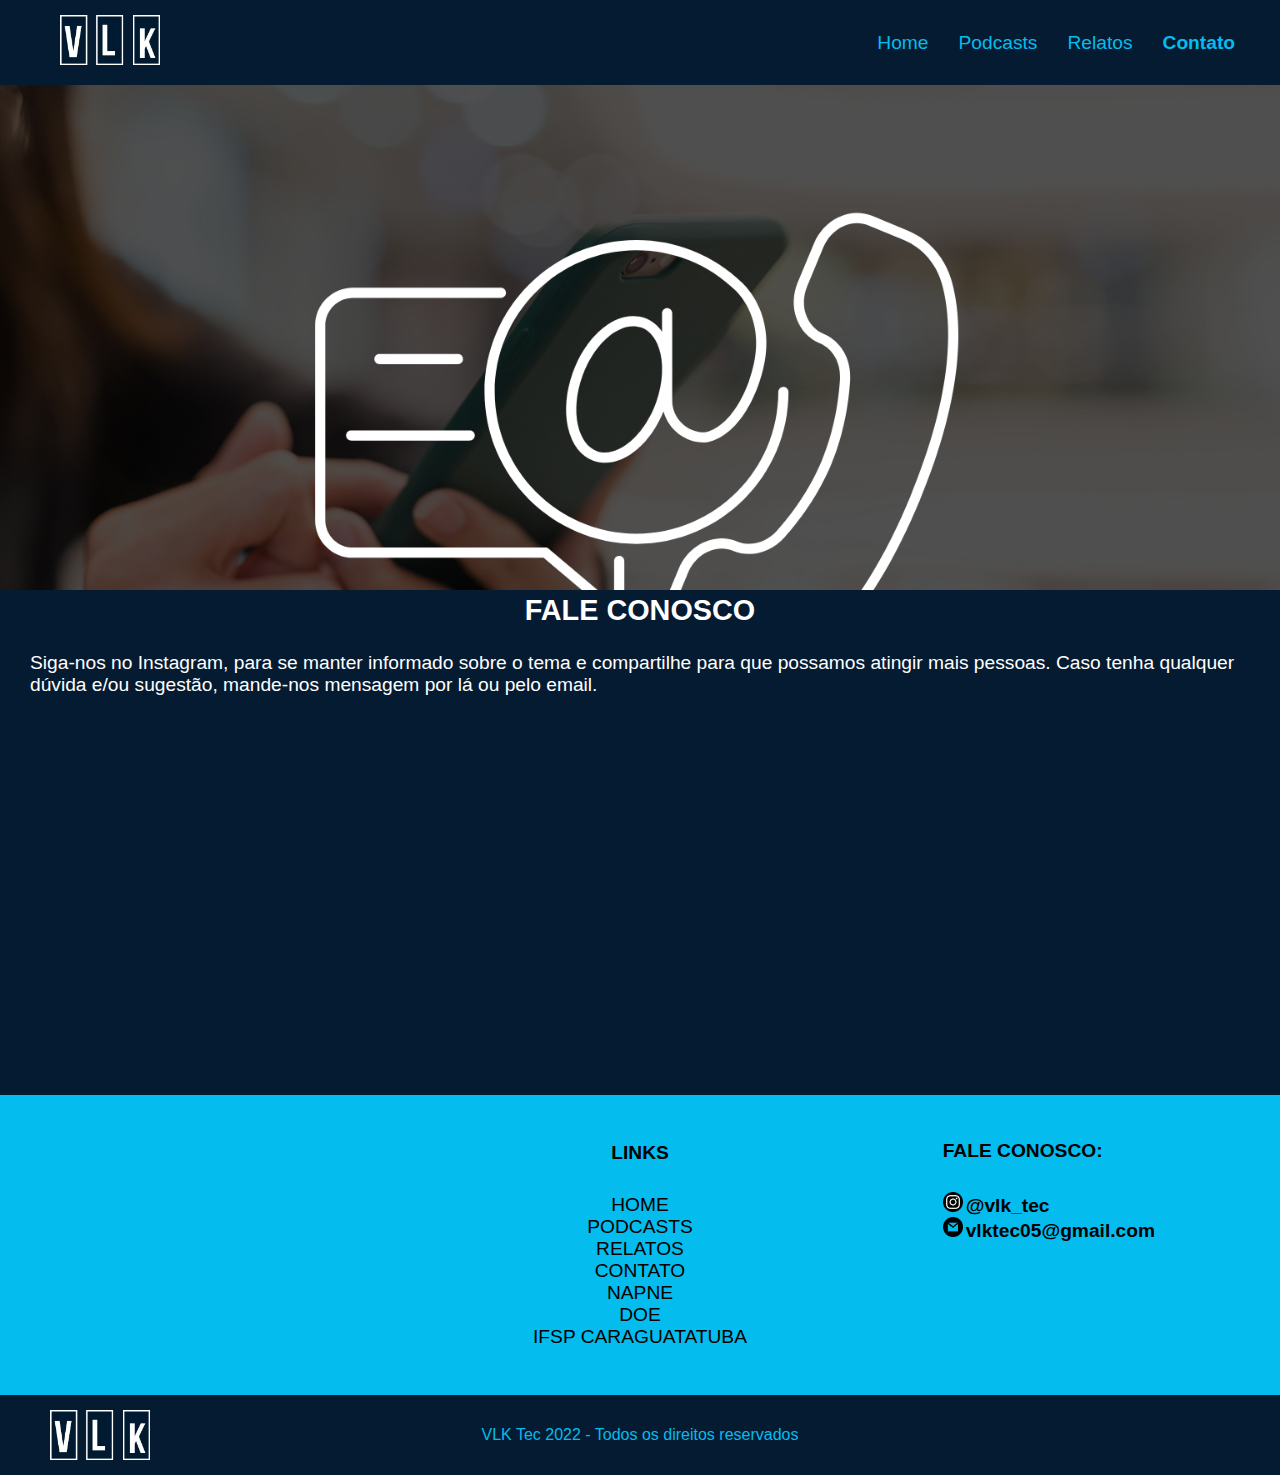
==== contato.html @ 39406140 "versão atualizada" ====
<!DOCTYPE html>
<html lang="pt-br">
<head>
    <meta charset="UTF-8">
    <meta http-equiv="X-UA-Compatible" content="IE=edge">
    <meta name="viewport" content="width=device-width, initial-scale=1.0">
    <link rel="stylesheet" href="style.css">
    <title>VLK - Contatos</title>
</head>
<body>
    <nav>
        <div class="logo">
            <img src="img/logo.png" alt="logo">
        </div>
        <ul class="menu">
            <li><a href="index.html">Home</a></li>
            <li><a href="podcasts.html">Podcasts</a></li>
            <li><a href="relatos.html">Relatos</a></li>
            <li class="selected"><a href="Contato.html">Contato</a></li>
        </ul>
    </nav>
        
            <!--Imagem Parallax-->
            <section class="title-page" style="background-image: url(img/contato.png);"></section>
        
                
                <section>
                    <div class="texto03">
                        <h2>FALE CONOSCO</h2>
                        <p> Siga-nos no Instagram, para se manter informado sobre o tema e compartilhe 
                            para que possamos atingir mais pessoas. Caso tenha qualquer dúvida
                            e/ou sugestão, mande-nos mensagem por lá ou pelo email.</p>
                    </div>
                </section>

                <!-- rodape -->
                <footer>
                    <div class="maps">
                        <iframe src="https://www.google.com/maps/embed?pb=!1m18!1m12!1m3!1d3655.095592577922!2d-45.42768998678593!3d-23.636747397591122!2m3!1f0!2f0!3f0!3m2!1i1024!2i768!4f13.1!3m3!1m2!1s0x94cd631551d2d585%3A0xbe6efd4b81fb3cd0!2sIFSP!5e0!3m2!1spt-BR!2sbr!4v1659821990409!5m2!1spt-BR!2sbr" width="300" height="250" style="border:0;" allowfullscreen="" loading="lazy" referrerpolicy="no-referrer-when-downgrade"></iframe>
                    </div>
                    <div class="links">
                        <p><b>LINKS</b></p>
                        <li><a href="index.html">HOME</a></li>
                        <li><a href="podcasts.html">PODCASTS</a></li>
                        <li><a href="">RELATOS</a></li>
                        <li><a href="">CONTATO</a></li>
                        <li><a href="https://spo.ifsp.edu.br/napne">NAPNE</a></li>
                        <li><a href="">DOE</a></li>
                        <li><a href="https://www.ifspcaraguatatuba.edu.br/">IFSP CARAGUATATUBA</a></li>
                    </div>
                    <div class="redes_sociais">
                        <p><b>FALE CONOSCO:</b></p>
                        <li><img src="img/icone_inst.png" alt=""><a href="https://instagram.com/vlk_tec?igshid=YmMyMTA2M2Y="><b>@vlk_tec</b></a></li>
                        <li><img src="img/icone_gmail.png" alt=""><a href=""><b>vlktec05@gmail.com</b></a></li>
                    </div>
                </footer>
                <footer class="footer_final">
                    <div class="logo-footer">
                        <img src="img/logo.png" alt="logo">
                    </div>
                    <p>VLK Tec 2022 - Todos os direitos reservados</p>
                    <div></div>
                </footer>
                </header>
            </body>
        </html>
---- style.css ----
body,
ul,
li,
p {
	margin: 0px;
	padding: 0px;
	list-style: none;
	font-size: 1.2rem;
	font-family: Arial, Helvetica, sans-serif;
}

h1 {
	font-family: "Fjalla One", sans-serif;
	font-size: 50px;
}

a {
	text-decoration: none;
	color: white;
}

nav {
	background-color: #051b32;
	display: flex;
	flex-wrap: wrap;
	justify-content: space-between;
	align-items: center;
	padding: 15px;
}

.logo > img {
	height: 50px;
	margin-left: 45px;
}

.menu {
	display: flex;
	padding-right: 20px;
}

.menu li {
	margin-left: 10px;
}

.menu li a {
	display: block;
	padding: 10px;
	color: #04bced;
}

.menu a:hover {
	text-decoration: underline;
}

.menu li.selected {
	font-weight: bold;
}

.flex {
	text-align: center;
	display: flex;
	flex-wrap: wrap;
	max-width: 800px;
	margin: 0 auto;
}

.flex > div {
	margin-left: auto;
}

header {
	background-image: url(img/banner.png);
	background-size: cover;
	background-position: center;
	height: 800px;
}

header h1 {
	display: flex;
	justify-content: center;
	text-align: center;
	align-items: end;
	margin: 0px;
	color: white;
	height: 260px;
}

.container {
	position: relative;
	display: flex;
	flex-direction: row;
	flex-wrap: wrap;
	justify-content: space-around;
	align-items: end;
	height: 285px;
}

.container img {
	height: 120px;
}

.legenda {
	display: flex;
	flex-direction: row;
	flex-wrap: wrap;
	text-align: center;
	justify-content: space-around;
	color: white;
	font-size: 1.5rem;
	text-shadow: 2px 4px 5px black;
}

.legenda > div {
	height: 100px;
	width: 230px;
}

.legenda p {
	font-size: 1.5rem;
}

main {
	background-color: #051b32;
	height: 505px;
	width: 100%;
	position: relative;
	display: flex;
}

.equipe {
	display: flex;
	height: 425px;
	padding-left: 40px;
	padding-top: 40px;
	padding-right: 40px;
}

.equipe img {
	height: 425px;
	width: 425px;
}

.texto p {
	width: 878px;
}

.texto {
	display: flex;
	flex-direction: column;
	width: 970px;
	color: white;
	height: 465px;
}

.texto a {
	color: #04bced;
}

h2 {
	margin: 0px;
	text-align: center;
	padding-bottom: 25px;
	padding-top: 40px;
}

section {
	background-color: #051b32;
	height: 505px;
	width: 100%;
	position: relative;
	display: flex;
	justify-content: flex-end;
}

.part_02 {
	display: flex;
	height: 505px;
	align-items: center;
	padding-right: 40px;
}

.part_02 img {
	height: 344px;
	width: 550px;
}

.texto02 {
	display: flex;
	flex-direction: column;
	width: 970px;
	color: white;
	height: 505px;
	align-items: center;
	justify-content: center;
}

.texto02 h2 {
	color: white;
	padding: 0px;
	margin: 0px;
	text-align: center;
	padding-bottom: 25px;
}

.texto02 p {
	width: 753px;
	height: 155px;
	padding-left: 40px;
	padding-right: 40px;
	text-align: center;
}

.segunda_img {
	display: flex;
	flex-direction: column;
}

article {
	background-color: #051b32;
	width: 100%;
	height: 720px;
}

.texto03 {
	width: 100%;
	height: 110px;
	display: flex;
	flex-direction: column;
	align-items: center;
	justify-content: center;
}

.texto03 > p {
	width: 1220px;
	color: white;
}

.texto03 > h2 {
	padding-top: 0;
	width: 1220px;
	color: white;
}

.texto03 a {
	color: #04bced;
}

.bio-equipe {
	width: 100%;
	height: 590px;
	display: flex;
	flex-direction: column;
	align-items: center;
}

.bio-equipe > h2 {
	padding-bottom: 0;
	padding-top: 75px;
	color: white;
}

.perfil {
	width: 1100px;
	height: 450px;
	border-top: 3px solid #04bced;
	border-bottom: 3px solid #04bced;
	display: flex;
	align-items: center;
	justify-content: center;
	flex-wrap: wrap;
}

.perfil img {
	border: 3px solid #04bced;
	border-radius: 20px;
}

.perfil a {
	padding-top: 10px;
	text-decoration: underline;
}

.perfil01,
.perfil02,
.perfil03,
.perfil04,
.perfil05,
.perfil06 {
	display: flex;
	flex-direction: column;
	align-items: center;
	padding: 0 100px;
}

.perfil img {
	width: 150px;
}

footer {
	background-color: #04bced;
	height: 300px;
	width: 100%;
	display: flex;
	justify-content: center;
}

.maps {
	display: flex;
	width: 375px;
	height: 300px;
	align-items: center;
	justify-content: center;
}

.links {
	display: flex;
	flex-direction: column;
	width: 673px;
	align-items: center;
	justify-content: center;
}

.links li a {
	color: black;
}

.links p {
	padding-bottom: 30px;
}

.links a:hover {
	text-decoration: underline;
}

.redes_sociais img {
	height: 20px;
	width: 20px;
	padding-right: 3px;
}

.redes_sociais {
	height: 191px;
	width: 375px;
	display: flex;
	flex-direction: column;
	justify-content: center;
}

.redes_sociais p {
	padding-bottom: 30px;
}

.redes_sociais li a {
	color: black;
}

.redes_sociais a:hover {
	text-decoration: underline;
}

.footer_final {
	background-color: #051b32;
	height: 80px;
	width: 100%;
	flex-wrap: wrap;
	display: flex;
	align-items: center;
	justify-content: space-between;
}

.logo-footer {
	height: 80px;
}

.logo-footer img {
	height: 50px;
}

.footer_final > p {
	color: #04bced;
	text-align: center;
	font-size: 1rem;
	flex-wrap: wrap;
}

.logo-footer {
	display: flex;
	align-items: center;
	justify-content: flex-end;
}

.footer_final div {
	height: 80px;
	width: 150px;
}

/* index-relatos */

.header-relatos {
	height: 700px;
	width: 100%;
}

.container-relatos {
	background-image: url(img/VLR.png);
	background-color: black;
	height: 180px;
	width: 100%;
	background-size: cover;
	background-position: center;
	display: flex;
	justify-content: center;
}

.img-h1 {
	height: 180px;
	display: flex;
	align-items: center;
}

.container-relatos img {
	height: 50px;
	width: 50px;
	display: flex;
}

.container-relatos h1 {
	color: black;
	height: 180px;
	width: 100%;
	display: flex;
	align-items: center;
}

.text-relatos {
	background-color: #051b32;
	color: black;
	height: 520px;
	width: 100%;
	display: flex;
	align-items: center;
	justify-content: center;
}

.carrossel-relatos {
	background-color: rgb(0, 0, 0);
	height: 450px;
	width: 1200px;
	overflow: hidden;
}

.carrossel-relatos .fotos {
	width: 500%;
	animation-name: animacao;
	animation-duration: 20s;
	animation-iteration-count: infinite;
	color: white;
	display: flex;
}

.carrossel-relatos .fotos p {
	width: 20%;
	font-size: 2rem;
	display: flex;
	align-items: center;
	justify-content: center;
	height: 450px;
}

@keyframes animacao {
	0% {
		margin-left: 0;
	}
	20% {
		margin-left: 0;
	}
	25% {
		margin-left: -100%;
	}
	45% {
		margin-left: -100%;
	}
	50% {
		margin-left: -200%;
	}
	70% {
		margin-left: -200%;
	}
	75% {
		margin-left: -300%;
	}
	95% {
		margin-left: -300%;
	}
	100% {
		margin-left: -400%;
	}
}

.main-relatos {
	background-color: #051b32;
	height: 900px;
	width: 100%;
	display: flex;
	flex-direction: column;
}

.text-relatos02 {
	height: 250px;
	width: 100%;
	display: flex;
	flex-direction: column;
	align-items: center;
	justify-content: flex-end;
	color: white;
}

.text-relatos02 a {
	color: #04bced;
}

.text-relatos02 p {
	height: 150px;
	width: 1200px;
}

.text-relatos02 h2 {
	padding: 0;
}

.form-midia {
	height: 600px;
	width: 100%;
	display: flex;
	align-items: center;
	justify-content: center;
}

.form {
	background-color: #051b32;
	height: 500px;
	width: 500px;
}

.midia {
	height: 500px;
	width: 500px;
	display: flex;
	flex-direction: column;
	justify-content: center;
	align-items: center;
}

.midia img {
	height: 20px;
	width: 20px;
	padding-right: 3px;
}

.midia li {
	width: 215px;
}

.midia li a {
	color: white;
}

.midia a:hover {
	text-decoration: underline;
}

/*Título da página Podcasts*/

.conclusao {
	width: 100%;
	height: 1000px;
}

.texto1 {
	width: 100%;
	height: 355px;
	color: #ffff;
	display: flex;
	align-items: center;
	justify-content: space-evenly;
}

.persona {
	width: 150px;
	height: 500px;
}

.texto-conclusao {
	width: 1000px;
    display: flex;
    flex-direction: column;
    align-items: center;
    justify-content: center;
}

.texto-conclusao > h1 {
	height: 50px;
	margin-bottom: 30px;
}

.texto-conclusao > p {
	border: 2px solid #04bced;
}

.title-page {
	padding: 0px;
	width: 100%;
	min-height: 150px;
	background-size: cover;
	background-repeat: no-repeat;
	position: relative;
	background-position: center;
}

.paragrafo-audio-single p {
	width: 990px;
	height: 200px;
	color: white;
	padding-left: 40px;
	padding-right: 40px;
	text-align: center;
}
.sobre-audio {
	height: 600px;
}

.audio-entrevista-single p {
	width: 999px;
	height: 40px;
	color: #43c3dd;
	padding-left: 50px;
	padding-right: 100px;
}

.audio-entrevista-single audio {
	width: 700px;
}

.title-page {
	background-position: center;
	background-size: cover;
	background-repeat: no-repeat;
	background-attachment: fixed;
}

.nexus {
	display: flex;
	flex-direction: column;
	width: 60%;
	color: white;
	height: 300px;
	align-items: center;
	justify-content: center;
	float: left;
}

.nexus h2 {
	color: white;
	padding: 0px;
	margin: 0px;
	text-align: center;
	padding-bottom: 25px;
}

.nexus p {
	width: 878px;
	height: 175px;
	padding-left: 40px;
	padding-right: 40px;
	text-align: center;
}

.fotos {
	width: 40%;
	padding-right: 200px;
}

.carrossel {
	height: 750px;
}

.carousel-item {
	height: 750px;
}

/* biografia equipe */

.main-bio {
	background-color: #051b32;
	width: 100%;
	height: 550px;
	display: flex;
	flex-direction: column;
	align-items: center;
	color: white;
	border-top: 3px solid #04bced;
}

.main-bio h1 {
	margin: 0;
	height: 75px;
	display: flex;
	align-items: center;
}

.main-bio h2 {
	margin: 0;
	padding: 0;
	padding-top: 10px;
}

.img-bio {
	width: 100%;
	height: 475px;
	display: flex;
	justify-content: center;
	border-top: 3px solid #04bced;
}

.img-perfil {
	width: 500px;
	height: 475px;
	display: flex;
	flex-direction: column;
	align-items: center;
	justify-content: center;
}

.bio-perfil {
	width: 500px;
	height: 475px;
	display: flex;
	align-items: center;
}

/*Contato*/
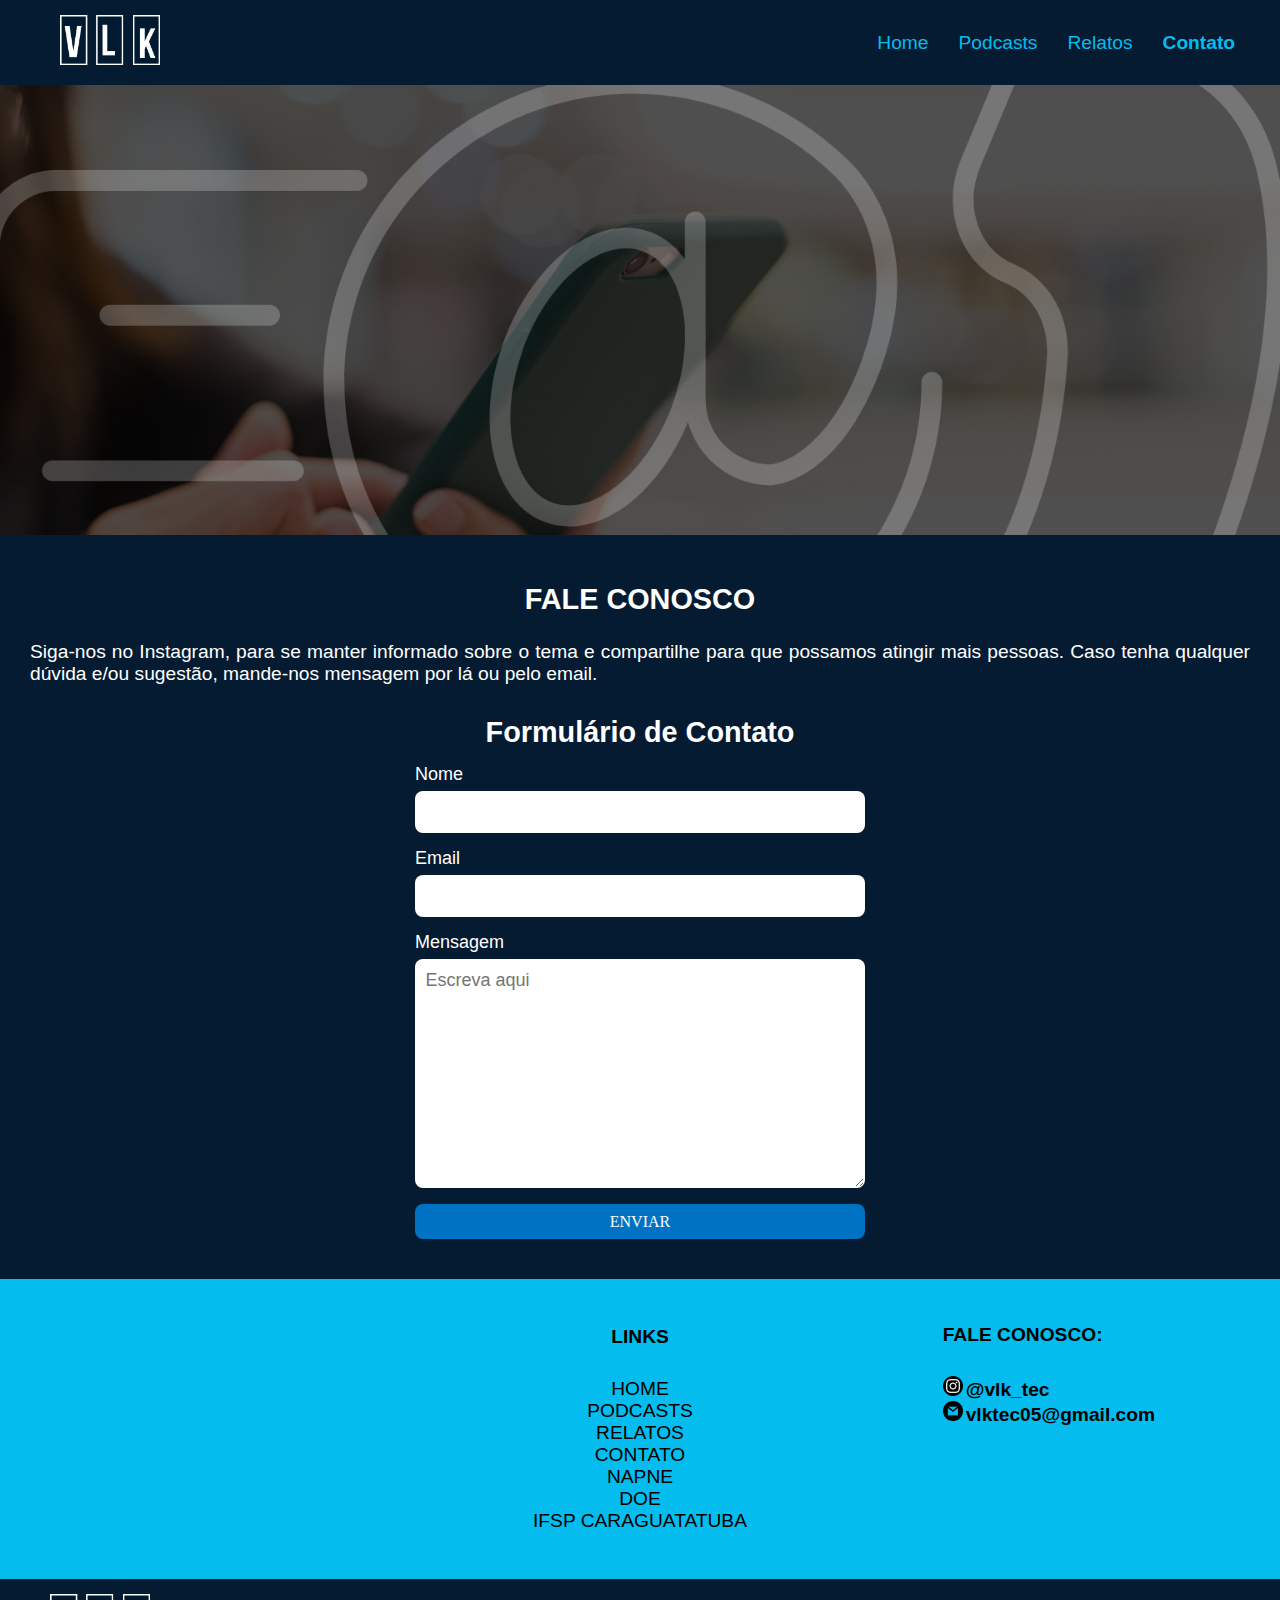
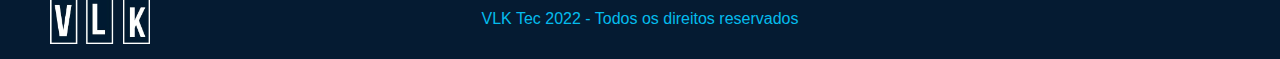
==== commit 43c10ac7: "Atualização de acabamentos finais" ====
--- a/contato.html
+++ b/contato.html
@@ -1,5 +1,6 @@
 <!DOCTYPE html>
 <html lang="pt-br">
+
 <head>
     <meta charset="UTF-8">
     <meta http-equiv="X-UA-Compatible" content="IE=edge">
@@ -7,6 +8,7 @@
     <link rel="stylesheet" href="style.css">
     <title>VLK - Contatos</title>
 </head>
+
 <body>
     <nav>
         <div class="logo">
@@ -19,48 +21,66 @@
             <li class="selected"><a href="Contato.html">Contato</a></li>
         </ul>
     </nav>
-        
-            <!--Imagem Parallax-->
-            <section class="title-page" style="background-image: url(img/contato.png);"></section>
-        
-                
-                <section>
-                    <div class="texto03">
-                        <h2>FALE CONOSCO</h2>
-                        <p> Siga-nos no Instagram, para se manter informado sobre o tema e compartilhe 
-                            para que possamos atingir mais pessoas. Caso tenha qualquer dúvida
-                            e/ou sugestão, mande-nos mensagem por lá ou pelo email.</p>
-                    </div>
-                </section>
 
-                <!-- rodape -->
-                <footer>
-                    <div class="maps">
-                        <iframe src="https://www.google.com/maps/embed?pb=!1m18!1m12!1m3!1d3655.095592577922!2d-45.42768998678593!3d-23.636747397591122!2m3!1f0!2f0!3f0!3m2!1i1024!2i768!4f13.1!3m3!1m2!1s0x94cd631551d2d585%3A0xbe6efd4b81fb3cd0!2sIFSP!5e0!3m2!1spt-BR!2sbr!4v1659821990409!5m2!1spt-BR!2sbr" width="300" height="250" style="border:0;" allowfullscreen="" loading="lazy" referrerpolicy="no-referrer-when-downgrade"></iframe>
-                    </div>
-                    <div class="links">
-                        <p><b>LINKS</b></p>
-                        <li><a href="index.html">HOME</a></li>
-                        <li><a href="podcasts.html">PODCASTS</a></li>
-                        <li><a href="">RELATOS</a></li>
-                        <li><a href="">CONTATO</a></li>
-                        <li><a href="https://spo.ifsp.edu.br/napne">NAPNE</a></li>
-                        <li><a href="">DOE</a></li>
-                        <li><a href="https://www.ifspcaraguatatuba.edu.br/">IFSP CARAGUATATUBA</a></li>
-                    </div>
-                    <div class="redes_sociais">
-                        <p><b>FALE CONOSCO:</b></p>
-                        <li><img src="img/icone_inst.png" alt=""><a href="https://instagram.com/vlk_tec?igshid=YmMyMTA2M2Y="><b>@vlk_tec</b></a></li>
-                        <li><img src="img/icone_gmail.png" alt=""><a href=""><b>vlktec05@gmail.com</b></a></li>
-                    </div>
-                </footer>
-                <footer class="footer_final">
-                    <div class="logo-footer">
-                        <img src="img/logo.png" alt="logo">
-                    </div>
-                    <p>VLK Tec 2022 - Todos os direitos reservados</p>
-                    <div></div>
-                </footer>
-                </header>
-            </body>
-        </html>+    <!--Imagem Parallax-->
+    <section class="title-page" style="background-image: url(img/contato.png);"></section>
+
+    <section class="section-contato">
+        <div class="texto-contato">
+            <h2>FALE CONOSCO</h2>
+            <p> Siga-nos no Instagram, para se manter informado sobre o tema e compartilhe
+                para que possamos atingir mais pessoas. Caso tenha qualquer dúvida
+                e/ou sugestão, mande-nos mensagem por lá ou pelo email.</p>
+        </div>
+        <div class="modal-contato">
+            <h2>Formulário de Contato</h2>
+            <form action="https://api.staticforms.xyz/submit" method="POST" class="form-contato">
+                <label for="name">Nome</label>
+                <input type="text" name="name" id="name" required>
+                <label for="name">Email</label>
+                <input type="email" name="email" id="email" required>
+                <label for="name">Mensagem</label>
+                <textarea name="message" id="message" placeholder="Escreva aqui" required></textarea>
+                <button type="submit">ENVIAR</button>
+                <input type="hidden" name="accessKey" value="879d43a2-7dad-45a7-976f-e3c6f8b89692">
+                <input type="hidden" name="redirectTo" value="http://127.0.0.1:5500/index.html">
+           </form>
+        </div>
+    </section>
+
+    <!-- rodape -->
+    <footer>
+        <div class="maps">
+            <iframe
+                src="https://www.google.com/maps/embed?pb=!1m18!1m12!1m3!1d3655.095592577922!2d-45.42768998678593!3d-23.636747397591122!2m3!1f0!2f0!3f0!3m2!1i1024!2i768!4f13.1!3m3!1m2!1s0x94cd631551d2d585%3A0xbe6efd4b81fb3cd0!2sIFSP!5e0!3m2!1spt-BR!2sbr!4v1659821990409!5m2!1spt-BR!2sbr"
+                width="300" height="250" style="border:0;" allowfullscreen="" loading="lazy"
+                referrerpolicy="no-referrer-when-downgrade"></iframe>
+        </div>
+        <div class="links">
+            <p><b>LINKS</b></p>
+            <li><a href="index.html">HOME</a></li>
+            <li><a href="podcasts.html">PODCASTS</a></li>
+            <li><a href="">RELATOS</a></li>
+            <li><a href="">CONTATO</a></li>
+            <li><a href="https://spo.ifsp.edu.br/napne">NAPNE</a></li>
+            <li><a href="">DOE</a></li>
+            <li><a href="https://www.ifspcaraguatatuba.edu.br/">IFSP CARAGUATATUBA</a></li>
+        </div>
+        <div class="redes_sociais">
+            <p><b>FALE CONOSCO:</b></p>
+            <li><img src="img/icone_inst.png" alt=""><a
+                    href="https://instagram.com/vlk_tec?igshid=YmMyMTA2M2Y="><b>@vlk_tec</b></a></li>
+            <li><img src="img/icone_gmail.png" alt=""><a href=""><b>vlktec05@gmail.com</b></a></li>
+        </div>
+    </footer>
+    <footer class="footer_final">
+        <div class="logo-footer">
+            <img src="img/logo.png" alt="logo">
+        </div>
+        <p>VLK Tec 2022 - Todos os direitos reservados</p>
+        <div></div>
+    </footer>
+    </header>
+</body>
+
+</html>--- a/style.css
+++ b/style.css
@@ -10,7 +10,7 @@
 }
 
 h1 {
-	font-family: "Fjalla One", sans-serif;
+	font-family: Arial, Helvetica, sans-serif;
 	font-size: 50px;
 }
 
@@ -26,6 +26,14 @@
 	justify-content: space-between;
 	align-items: center;
 	padding: 15px;
+}
+
+.links a {
+	text-decoration: none;
+}
+
+.links b {
+	text-decoration: none;
 }
 
 .logo > img {
@@ -36,6 +44,7 @@
 .menu {
 	display: flex;
 	padding-right: 20px;
+	margin: 0;
 }
 
 .menu li {
@@ -46,6 +55,7 @@
 	display: block;
 	padding: 10px;
 	color: #04bced;
+	text-decoration: none;
 }
 
 .menu a:hover {
@@ -72,7 +82,8 @@
 	background-image: url(img/banner.png);
 	background-size: cover;
 	background-position: center;
-	height: 800px;
+	background-attachment: fixed;
+	height: 100vh;
 }
 
 header h1 {
@@ -116,6 +127,7 @@
 }
 
 .legenda p {
+	text-align: center;
 	font-size: 1.5rem;
 }
 
@@ -125,6 +137,7 @@
 	width: 100%;
 	position: relative;
 	display: flex;
+	justify-content: center;
 }
 
 .equipe {
@@ -141,7 +154,11 @@
 }
 
 .texto p {
-	width: 878px;
+	width: 850px;
+}
+
+.texto h2 {
+	width: 850px;
 }
 
 .texto {
@@ -169,14 +186,37 @@
 	width: 100%;
 	position: relative;
 	display: flex;
-	justify-content: flex-end;
+	justify-content: center;
+}
+
+.texto03 {
+	width: 100%;
+    height: 110px;
+    display: flex;
+    flex-direction: column;
+    align-items: center;
+    justify-content: center;
+}
+
+.texto03 > p {
+	width: 1220px;
+	color: white;
+}
+
+.texto03 > h2 {
+	padding-top: 0;
+	width: 1220px;
+	color: white;
+}
+
+.texto03 a {
+	color: #04bced;
 }
 
 .part_02 {
 	display: flex;
 	height: 505px;
 	align-items: center;
-	padding-right: 40px;
 }
 
 .part_02 img {
@@ -187,7 +227,7 @@
 .texto02 {
 	display: flex;
 	flex-direction: column;
-	width: 970px;
+	width: 750px;
 	color: white;
 	height: 505px;
 	align-items: center;
@@ -203,11 +243,8 @@
 }
 
 .texto02 p {
-	width: 753px;
-	height: 155px;
-	padding-left: 40px;
-	padding-right: 40px;
-	text-align: center;
+	width: 600px;
+	text-align: justify;
 }
 
 .segunda_img {
@@ -218,36 +255,12 @@
 article {
 	background-color: #051b32;
 	width: 100%;
-	height: 720px;
-}
-
-.texto03 {
-	width: 100%;
-	height: 110px;
-	display: flex;
-	flex-direction: column;
-	align-items: center;
-	justify-content: center;
-}
-
-.texto03 > p {
-	width: 1220px;
-	color: white;
-}
-
-.texto03 > h2 {
-	padding-top: 0;
-	width: 1220px;
-	color: white;
-}
-
-.texto03 a {
-	color: #04bced;
+	height: auto;
 }
 
 .bio-equipe {
 	width: 100%;
-	height: 590px;
+	height: 825px;
 	display: flex;
 	flex-direction: column;
 	align-items: center;
@@ -261,10 +274,11 @@
 
 .perfil {
 	width: 1100px;
-	height: 450px;
+	height: auto;
 	border-top: 3px solid #04bced;
 	border-bottom: 3px solid #04bced;
 	display: flex;
+	flex-direction: column;
 	align-items: center;
 	justify-content: center;
 	flex-wrap: wrap;
@@ -285,15 +299,24 @@
 .perfil03,
 .perfil04,
 .perfil05,
-.perfil06 {
-	display: flex;
-	flex-direction: column;
-	align-items: center;
-	padding: 0 100px;
+.perfil06,
+.perfil07 {
+	display: flex;
+	flex-direction: column;
+	align-items: center;
+	padding: 0 50px;
 }
 
 .perfil img {
 	width: 150px;
+}
+
+.perfil-start,
+.perfil-center,
+.perfil-end {
+	display: flex;
+	align-items: center;
+	height: 225px;
 }
 
 footer {
@@ -326,6 +349,7 @@
 
 .links p {
 	padding-bottom: 30px;
+	color: #000000;
 }
 
 .links a:hover {
@@ -348,6 +372,7 @@
 
 .redes_sociais p {
 	padding-bottom: 30px;
+	color: #000000;
 }
 
 .redes_sociais li a {
@@ -430,6 +455,7 @@
 	width: 100%;
 	display: flex;
 	align-items: center;
+	text-shadow: 4px 4px 5px grey;
 }
 
 .text-relatos {
@@ -442,11 +468,111 @@
 	justify-content: center;
 }
 
+.modal-title {
+	color: #000000;
+}
+
+.modal-body {
+	height: 75vh;
+	overflow: auto;
+}
+
+.modal-body p {
+	color: #000000;
+	width: 100%!important;
+}
+
+.btn-primary {
+	background-color: #051b32;
+	color: #04bced;
+    margin: 0;
+    padding: 0;
+    width: 101px;
+    height: 28px;
+    border: none;
+    font-family: arial;
+    font-size: 1.2rem;
+}
+
+.btn-primary:hover {
+	background-color: #051b32;
+}
+
+/*
+.modal {
+	background: rgb(0, 0, 0, 0.5);
+	width: 100%;
+	height: 100%;
+	position: fixed;
+	left: 0;
+	top: 0;
+	display: flex;
+	align-items: center;
+	justify-content: center;
+	overflow: hidden;
+	display: none;
+}
+
+.modal-box {
+	background-color: #ffff;
+	color: #000000;
+	width: 700px;
+	height: 90vh;
+	overflow: auto;
+	display: flex;
+	flex-direction: column;
+	align-items: center;
+}
+
+.modal-box-conteudo {
+	width: 100%;
+}
+
+.modal-texto-termo {
+	display: flex;
+    flex-direction: column;
+    align-items: center;
+}
+
+.modal-titulo-termo h2 {
+	padding: 25px 0 0 0!important;
+}
+
+.modal-texto-termo p {
+	color: #000000;
+	width: 90%!important;
+	height: auto!important;
+	padding: 20px 0;
+}
+
+.concorda-aceita {
+	width: 100%;
+	height: 400px;
+}
+*/
+
+.w-100 {
+	text-align: center;
+}
+
+.carousel-control-prev, .carousel-control-next {
+	margin: 0;
+	height: auto;
+	width: 40px;
+}
+
+.carousel-control-prev:hover, .carousel-control-next:hover {
+    background-color: rgb(0, 0, 0, 0);
+}
+
 .carrossel-relatos {
-	background-color: rgb(0, 0, 0);
-	height: 450px;
-	width: 1200px;
-	overflow: hidden;
+	background-color: #051b32;
+    height: 450px;
+    width: 1200px;
+    overflow: hidden;
+    justify-content: center;
+    display: flex;
+    flex-direction: column;
 }
 
 .carrossel-relatos .fotos {
@@ -511,7 +637,6 @@
 	display: flex;
 	flex-direction: column;
 	align-items: center;
-	justify-content: flex-end;
 	color: white;
 }
 
@@ -522,10 +647,6 @@
 .text-relatos02 p {
 	height: 150px;
 	width: 1200px;
-}
-
-.text-relatos02 h2 {
-	padding: 0;
 }
 
 .form-midia {
@@ -570,42 +691,6 @@
 }
 
 /*Título da página Podcasts*/
-
-.conclusao {
-	width: 100%;
-	height: 1000px;
-}
-
-.texto1 {
-	width: 100%;
-	height: 355px;
-	color: #ffff;
-	display: flex;
-	align-items: center;
-	justify-content: space-evenly;
-}
-
-.persona {
-	width: 150px;
-	height: 500px;
-}
-
-.texto-conclusao {
-	width: 1000px;
-    display: flex;
-    flex-direction: column;
-    align-items: center;
-    justify-content: center;
-}
-
-.texto-conclusao > h1 {
-	height: 50px;
-	margin-bottom: 30px;
-}
-
-.texto-conclusao > p {
-	border: 2px solid #04bced;
-}
 
 .title-page {
 	padding: 0px;
@@ -619,22 +704,25 @@
 
 .paragrafo-audio-single p {
 	width: 990px;
-	height: 200px;
-	color: white;
-	padding-left: 40px;
-	padding-right: 40px;
-	text-align: center;
+    height: 130px;
+    color: white;
+    /* padding-left: 40px; */
+    /* padding-right: 40px; */
+    text-align: center;
+    margin: 0;
+    display: flex;
+    align-items: center;
 }
 .sobre-audio {
-	height: 600px;
+	height: 550px;
+}
+
+.audio-entrevista-single {
+	padding-top: 60px;
 }
 
 .audio-entrevista-single p {
-	width: 999px;
-	height: 40px;
 	color: #43c3dd;
-	padding-left: 50px;
-	padding-right: 100px;
 }
 
 .audio-entrevista-single audio {
@@ -646,46 +734,149 @@
 	background-size: cover;
 	background-repeat: no-repeat;
 	background-attachment: fixed;
-}
-
-.nexus {
-	display: flex;
-	flex-direction: column;
+	height: 450px;
+}
+
+.div-section-texto > h2, p {
+	margin: 0;
+	padding: 0;
+	text-align: justify;
+	color: white;
+}
+
+.div-section-texto > h2 {
+	padding-bottom: 15px;
+}
+
+.div-section-texto {
+	width: 95%;
+	display: flex;
+	flex-direction: column;
+	align-items: center;
+	justify-content: center;
+}
+
+.texto-carrossel {
+	background-color: #051b32;
+	width: 100%;
+	height: 665px;
+	display: flex;
+}
+
+.section-texto {
 	width: 60%;
-	color: white;
-	height: 300px;
-	align-items: center;
-	justify-content: center;
-	float: left;
-}
-
-.nexus h2 {
-	color: white;
-	padding: 0px;
-	margin: 0px;
-	text-align: center;
-	padding-bottom: 25px;
-}
-
-.nexus p {
-	width: 878px;
-	height: 175px;
-	padding-left: 40px;
-	padding-right: 40px;
-	text-align: center;
-}
-
-.fotos {
+	display: flex;
+	align-items: center;
+	justify-content: flex-end;
+}
+
+.section-carrossel {
 	width: 40%;
-	padding-right: 200px;
-}
-
-.carrossel {
-	height: 750px;
-}
-
-.carousel-item {
-	height: 750px;
+	height: 665px;
+	display: flex;
+	align-items: center;
+	justify-content: center;
+}
+
+.div-section-carrossel {
+	width: 75%;
+}
+
+.main-conclusao {
+	width: 100%;
+	height: 800px;
+	display: flex;
+	flex-direction: column;
+}
+
+.conclusao {
+	width: 100%;
+	height: 400px;
+	display: flex;
+	border-bottom: 2px solid #04bced;
+}
+
+.img-conclusao {
+    width: 20%;
+    height: 400px;
+    display: flex;
+    align-items: center;
+    justify-content: center;
+}
+
+.texto-conclusao {
+    width: 60%;
+    height: 400px;
+    display: flex;
+    flex-direction: column;
+    align-items: center;
+    justify-content: center;
+}
+
+.texto-conclusao > h2, p {
+	margin: 0;
+	padding: 0;
+	color: white;
+
+}
+
+.texto-conclusao > p {
+	border: 2px solid #04bced;
+	padding: 15px;
+}
+
+.texto-conclusao > h2 {
+	padding-bottom: 15px;
+}
+
+.preenchimento {
+	width: 20%;
+}
+
+.solucoes {
+	width: 100%;
+	height: 400px;
+	display: flex;
+}
+
+.img-solucoes {
+    width: 40%;
+    height: 400px;
+    display: flex;
+    align-items: center;
+    justify-content: flex-end;
+}
+
+.texto-solucoes {
+    width: 60%;
+    height: 400px;
+    display: flex;
+    flex-direction: column;
+    align-items: center;
+}
+
+.box-texto-solucoes {
+    width: 90%;
+    height: 400px;
+    display: flex;
+    flex-direction: column;
+    align-items: center;
+    justify-content: center;
+}
+
+.box-texto-solucoes > h2, p {
+	margin: 0;
+	padding: 0;
+	color: white;
+}
+
+.box-texto-solucoes > h2 {
+	padding-bottom: 15px;
+}
+
+.box-texto-solucoes > p {
+	border: 2px solid #04bced;
+	padding: 15px;
 }
 
 /* biografia equipe */
@@ -731,11 +922,149 @@
 	justify-content: center;
 }
 
+.img-perfil > img {
+	width: 350px;
+}
+
 .bio-perfil {
 	width: 500px;
 	height: 475px;
 	display: flex;
-	align-items: center;
+	flex-direction: column;
+	align-items: flex-end;
+	justify-content: center;
+	text-align: justify;
+}
+
+.p-ingles {
+	display: none;
+}
+
+button {
+	width: 110px;
+	height: 35px;
+	color: #000000;
+	border-radius: 50px;
+	border: none;
+	text-decoration: none;
+	cursor: pointer;
+	margin-top: 30px;
+	transition: 0.5s;
+}
+
+button:hover {
+	background-color: #7c7878;
 }
 
 /*Contato*/
+
+.section-contato {
+	width: 100%;
+	height: auto;
+	display: flex;
+	flex-direction: column;
+	align-items: center;
+	justify-content: flex-start;
+}
+
+.texto-contato {
+	width: 100%;
+    height: 150px;
+    display: flex;
+    flex-direction: column;
+    align-items: center;
+    justify-content: end;
+}
+
+.texto-contato > p {
+	width: 1220px;
+	color: white;
+}
+
+.texto-contato > h2 {
+	padding-top: 0;
+	width: 1220px;
+	color: white;
+}
+
+.texto-contato a {
+	color: #04bced;
+}
+
+.modal-contato {
+	width: 100%;
+	height: auto;
+	display: flex;
+	flex-direction: column;
+	align-items: center;
+	justify-content: flex-end;
+	margin: 30px 0 40px 0;
+}
+
+.modal-contato h2 {
+	color: white;
+	padding: 0;
+	margin: 0 0 15px 0;
+	text-align: center;
+	line-height: 1.2;
+}
+
+.form-contato {
+    font-size: 1.125rem;
+}
+
+.form-contato label, .form-contato input, .form-contato textarea, .form-contato button {
+    display: block;
+    width: 100%;
+}
+
+.form-contato label {
+    color: white;
+    line-height: 1;
+    margin-bottom: 0.5rem;
+}
+
+.form-contato input, .form-contato textarea {
+    font: inherit;
+    padding: 0.6rem;
+    margin-bottom: 1rem;
+    border: 1px solid transparent;
+    border-radius: 8px;
+	width: 429px;
+}
+
+.form-contato textarea {
+    min-height: 13rem;
+	max-height: 25rem;
+    resize: vertical;
+}
+
+.form-contato input:hover, .form-contato input:focus, .form-contato textarea:hover, .form-contato:focus {
+    outline: none;
+    border-color: #09d;
+    box-shadow: 0 0 0 3px #4dc8ff;
+}
+
+.form-contato button {
+    display: block;
+    padding: 1rem;
+    background-color: #0072c4;
+    color: white;
+    font: initial;
+    text-transform: uppercase;
+    border: none;
+    border-radius: 8px;
+    cursor: pointer;
+    transition: 0.2s;
+	margin: 0;
+	padding: 0;
+}
+
+.form-contato button:hover, .form-contato button:focus {
+    outline: none;
+    background-color: #09d;
+}
+
+.modal-relato h2 {
+	color: white;
+}